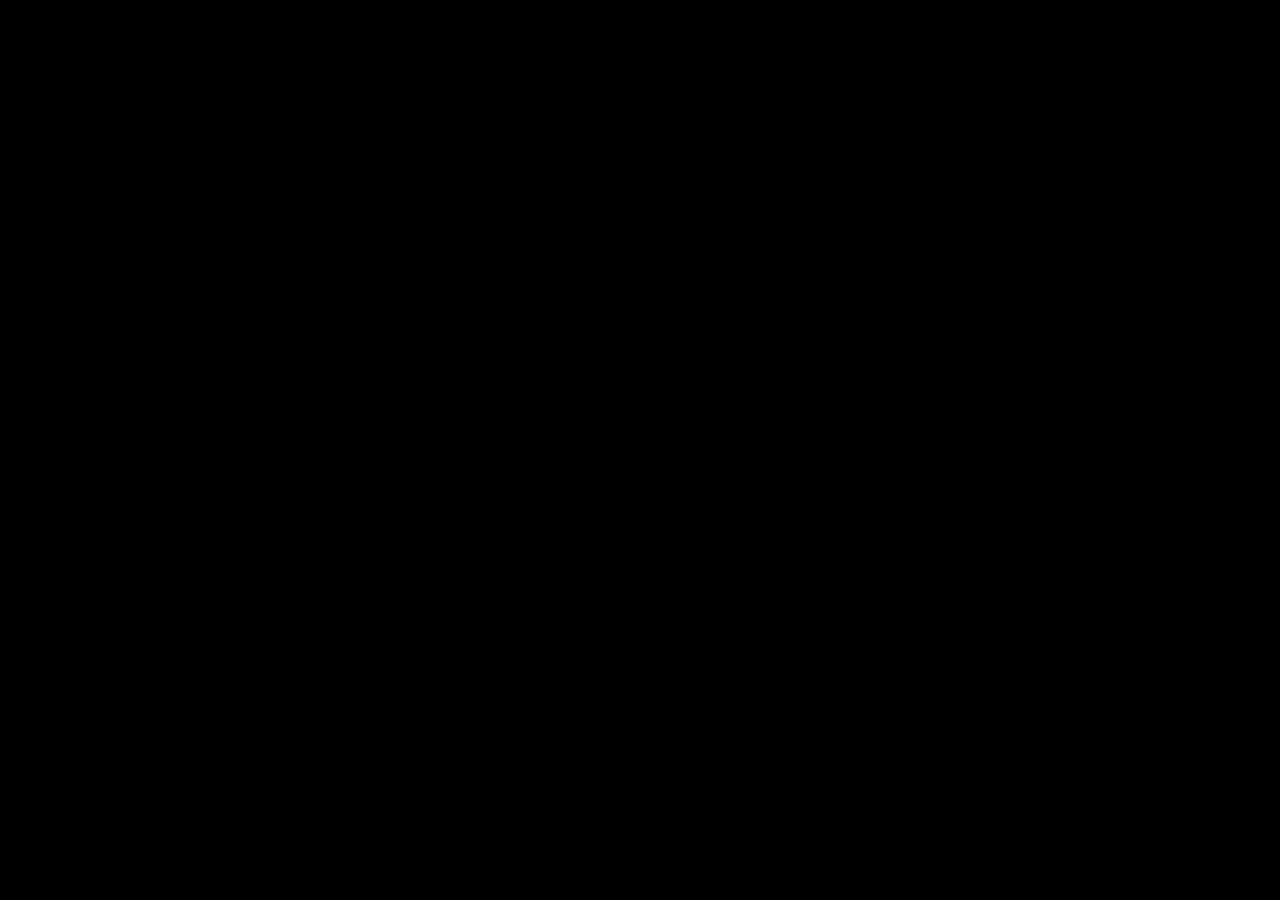
==== index.html @ b855fb1a "Init" ====
<!DOCTYPE html>
<html lang="en">
<head>
    <meta charset="UTF-8">
    <meta name="viewport" content="width=device-width, initial-scale=1.0">
    <title>Document</title>
    <link rel="stylesheet" href="style.css">
</head>
<body>
    
</body>
</html>
---- style.css ----
/* Center the <h1> */


body{
    width: 100vw;
    height:100vh;
    background-color: black;
    margin: 0;
    padding: 0;
    overflow:hidden;
}

h1 {
    margin:0;
    height: 20vh;
    width: 100%;
    padding-top: 10%;
    font-size: ;
    text-align: center;
}

/* Center the icon list */
.icons {
    display: flex;
    justify-content: center; /* Horizontally center icons */
    align-items: center; /* Vertically center icons */
    flex-wrap: wrap;
    margin: 0 auto;
}

/* Styles for the icons (your existing CSS) */
.fa {
    padding: 20px;
    font-size: 30px;
    width: 50px;
    text-align: center;
    text-decoration: none;
    margin: 5px 2px;
    border-radius: 10%;
    transition: 1s;
}

.fa:hover {
    opacity: 0.7;
    padding: 20px;
    font-size: 30px;
    width: 30px;
    text-align: center;
    text-decoration: none;
    border-radius: 50%;
}

/* Add more icon styles if needed */



  .fa-facebook {
    background: #3B5998;
    color: white;
  }
  
  .fa-twitter {
    background: #55ACEE;
    color: white;
  }
  
  .fa-google {
    background: #dd4b39;
    color: white;
  }
  
  .fa-linkedin {
    background: #007bb5;
    color: white;
  }
  
  .fa-github{
    background-color: black;
  }
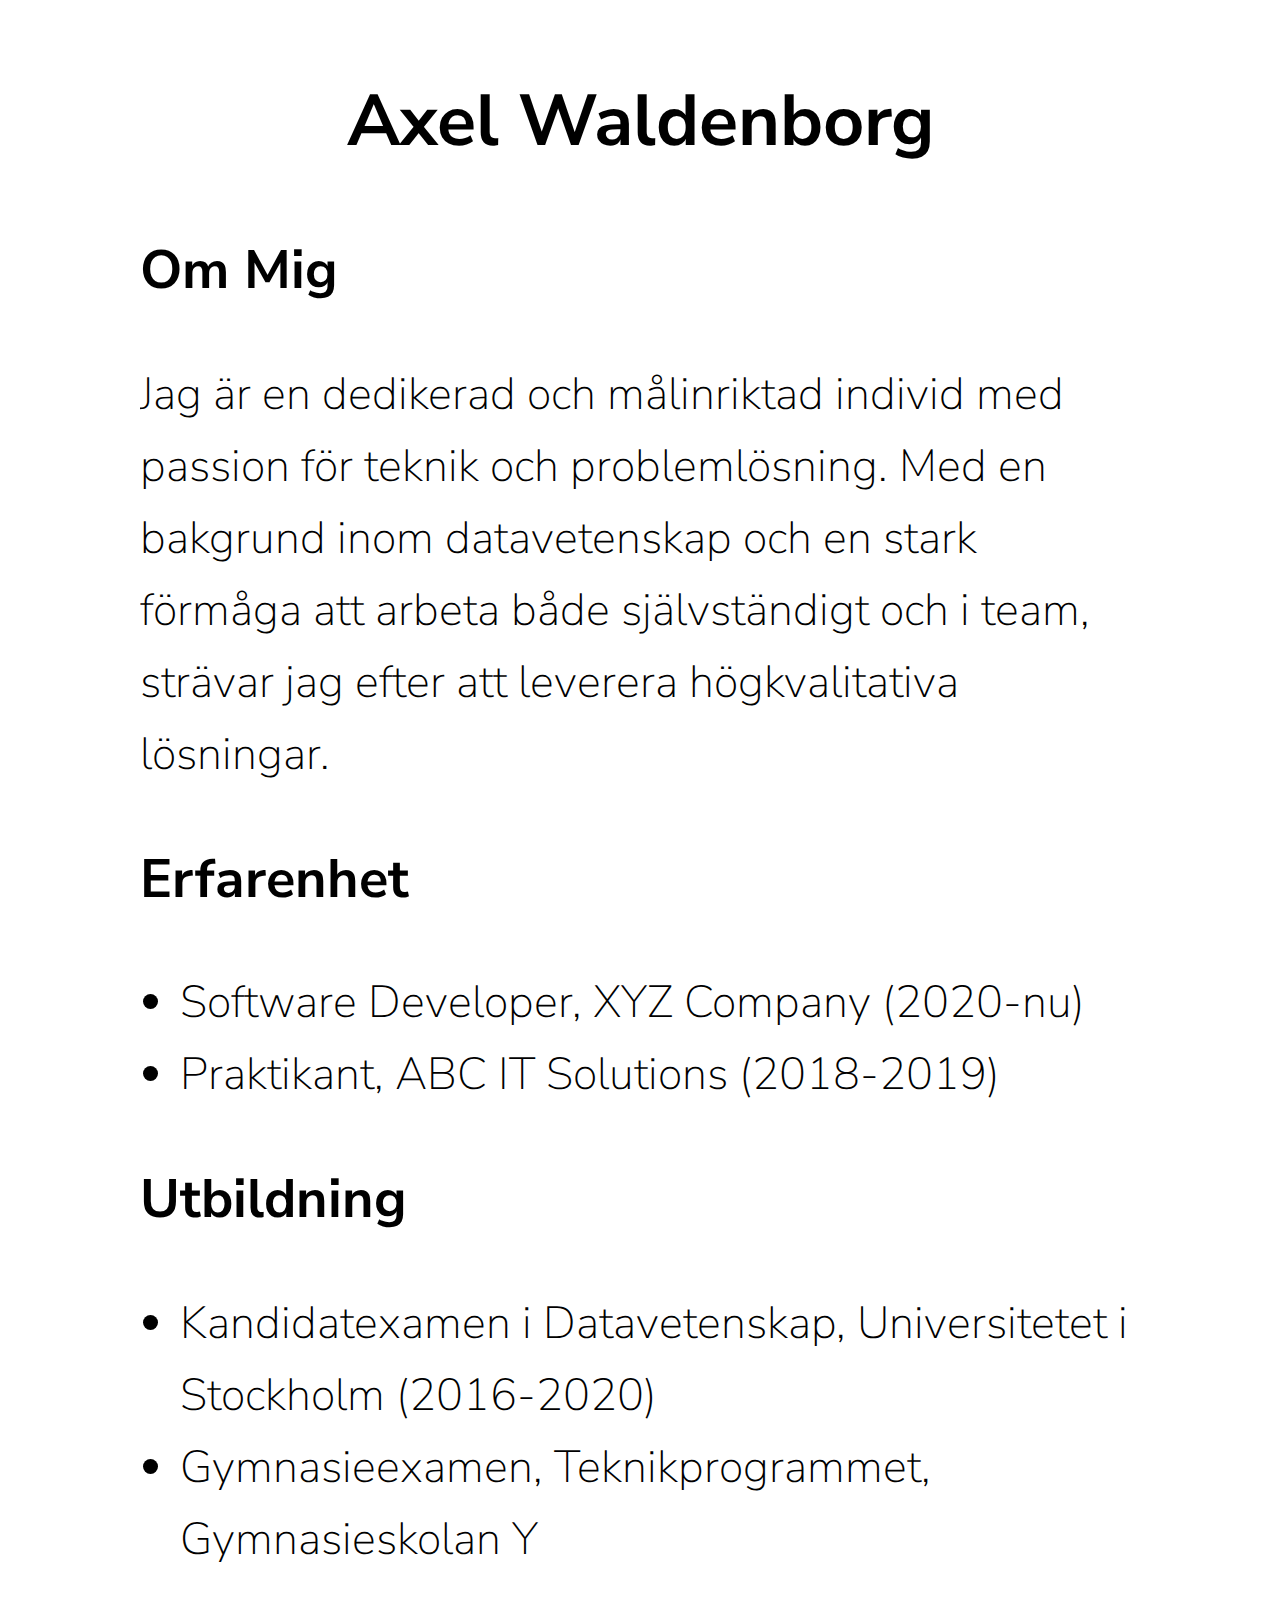
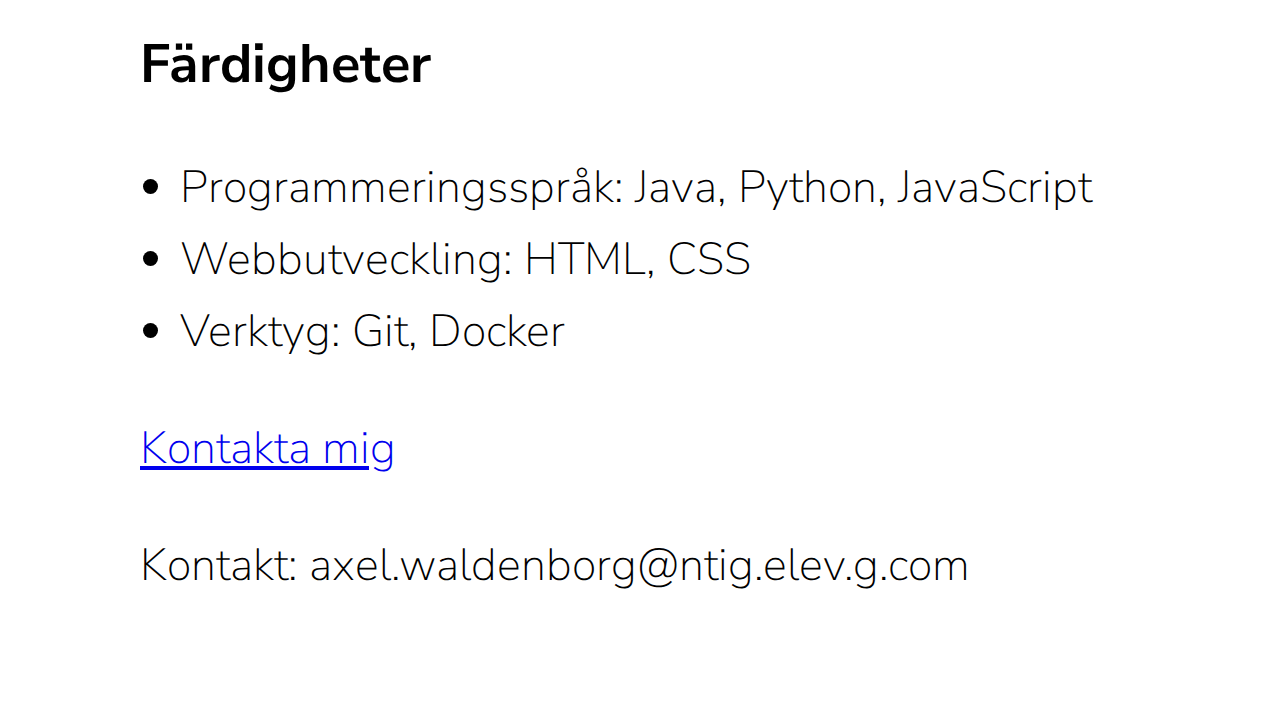
==== commit 42d57cb6: "Init" ====
--- a/index.html
+++ b/index.html
@@ -4,9 +4,87 @@
     <meta charset="UTF-8">
     <meta name="viewport" content="width=device-width, initial-scale=1.0">
     <title>Document</title>
-    <link rel="stylesheet" href="style.css">
 </head>
 <body>
+
+    <div class="container">
+        <header>
+            <h1 style="text-align: center; ">Axel Waldenborg</h1>
+        </header>
+        <section>
+            <h2>Om Mig</h2>
+            <p>Jag är en dedikerad och målinriktad individ med passion för teknik och problemlösning. Med en bakgrund inom datavetenskap och en stark förmåga att arbeta både självständigt och i team, strävar jag efter att leverera högkvalitativa lösningar.</p>
+        </section>
+        <section>
+            <h2>Erfarenhet</h2>
+            <ul>
+                <li>Software Developer, XYZ Company (2020-nu)</li>
+                <li>Praktikant, ABC IT Solutions (2018-2019)</li>
+            </ul>
+        </section>
+        <section>
+            <h2>Utbildning</h2>
+            <ul>
+                <li>Kandidatexamen i Datavetenskap, Universitetet i Stockholm (2016-2020)</li>
+                <li>Gymnasieexamen, Teknikprogrammet, Gymnasieskolan Y</li>
+            </ul>
+        </section>
+        <section>
+            <h2>Färdigheter</h2>
+            <ul>
+                <li>Programmeringsspråk: Java, Python, JavaScript</li>
+                <li>Webbutveckling: HTML, CSS</li>
+                <li>Verktyg: Git, Docker</li>
+            </ul>
+        </section>
+        <footer>
+            <a href="/page.html">Kontakta mig</a>
+            <p>Kontakt: axel.waldenborg@ntig.elev.g.com</p>
+        </footer>
+    </div>
     
 </body>
-</html>+</html>
+
+<style>
+
+    @import url('https://fonts.googleapis.com/css2?family=Nunito+Sans:ital,opsz,wght@0,6..12,200..1000;1,6..12,200..1000&display=swap');
+
+    body {
+        
+            font-family: "Nunito Sans", sans-serif;
+            font-style: normal;
+            font-weight: 200;
+            line-height: 1.6;
+            margin: 0;
+            padding: 5%;
+            font-size: 5vh;
+        }
+        .container {
+            width: 100%;
+            max-width: 1000px;
+            margin: auto;
+            overflow: hidden;
+        }
+        h1 {
+            font-size: 8vh;
+          margin-top: 0;
+        }
+        h2{
+            font-size: 6vh;
+        }
+   
+
+        /* Responsive CSS */
+        @media screen and (max-width: 600px) {
+            .container {
+                padding: 10px;
+            }
+            h1 {
+                font-size: 24px;
+            }
+            h2 {
+                font-size: 20px;
+            }
+        }
+</style>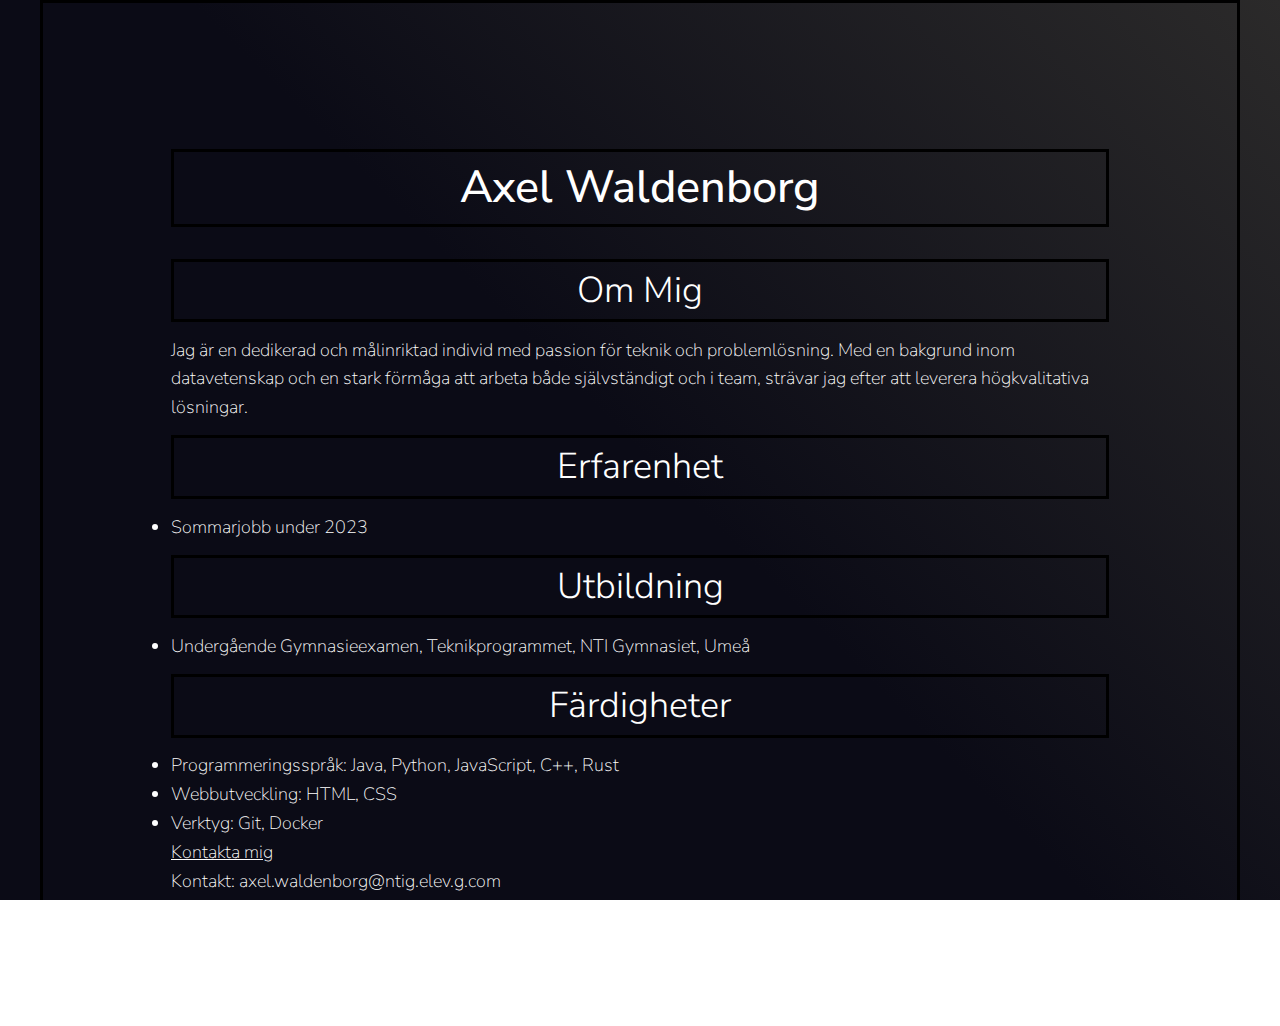
==== commit a1f7d05e: "pallar inte" ====
--- a/index.html
+++ b/index.html
@@ -3,13 +3,14 @@
 <head>
     <meta charset="UTF-8">
     <meta name="viewport" content="width=device-width, initial-scale=1.0">
-    <title>Document</title>
+    <link rel="stylesheet" href="index.css">
+    <title>CV</title>
 </head>
 <body>
 
     <div class="container">
         <header>
-            <h1 style="text-align: center; ">Axel Waldenborg</h1>
+            <h1>Axel Waldenborg</h1>
         </header>
         <section>
             <h2>Om Mig</h2>
@@ -18,73 +19,28 @@
         <section>
             <h2>Erfarenhet</h2>
             <ul>
-                <li>Software Developer, XYZ Company (2020-nu)</li>
-                <li>Praktikant, ABC IT Solutions (2018-2019)</li>
+                <li>Sommarjobb under 2023</li>
             </ul>
         </section>
         <section>
             <h2>Utbildning</h2>
             <ul>
-                <li>Kandidatexamen i Datavetenskap, Universitetet i Stockholm (2016-2020)</li>
-                <li>Gymnasieexamen, Teknikprogrammet, Gymnasieskolan Y</li>
+                <li>Undergående Gymnasieexamen, Teknikprogrammet, NTI Gymnasiet, Umeå</li>
             </ul>
         </section>
         <section>
             <h2>Färdigheter</h2>
             <ul>
-                <li>Programmeringsspråk: Java, Python, JavaScript</li>
+                <li>Programmeringsspråk: Java, Python, JavaScript, C++, Rust</li>
                 <li>Webbutveckling: HTML, CSS</li>
                 <li>Verktyg: Git, Docker</li>
             </ul>
         </section>
         <footer>
-            <a href="/page.html">Kontakta mig</a>
+            <a href="pages/page.html">Kontakta mig</a>
             <p>Kontakt: axel.waldenborg@ntig.elev.g.com</p>
         </footer>
     </div>
     
 </body>
 </html>
-
-<style>
-
-    @import url('https://fonts.googleapis.com/css2?family=Nunito+Sans:ital,opsz,wght@0,6..12,200..1000;1,6..12,200..1000&display=swap');
-
-    body {
-        
-            font-family: "Nunito Sans", sans-serif;
-            font-style: normal;
-            font-weight: 200;
-            line-height: 1.6;
-            margin: 0;
-            padding: 5%;
-            font-size: 5vh;
-        }
-        .container {
-            width: 100%;
-            max-width: 1000px;
-            margin: auto;
-            overflow: hidden;
-        }
-        h1 {
-            font-size: 8vh;
-          margin-top: 0;
-        }
-        h2{
-            font-size: 6vh;
-        }
-   
-
-        /* Responsive CSS */
-        @media screen and (max-width: 600px) {
-            .container {
-                padding: 10px;
-            }
-            h1 {
-                font-size: 24px;
-            }
-            h2 {
-                font-size: 20px;
-            }
-        }
-</style>--- a/index.css
+++ b/index.css
@@ -0,0 +1,78 @@
+@import url('https://fonts.googleapis.com/css2?family=Nunito+Sans:ital,opsz,wght@0,6..12,200..1000;1,6..12,200..1000&display=swap');
+
+* {
+    margin: 0; /* Resets margin for all elements */
+    padding: 0; /* Resets padding for all elements */
+    box-sizing: border-box; /* Ensures padding and border are included in the total width and height */
+    font-family: "Nunito Sans", sans-serif;
+    font-style: normal;
+    font-weight: 100;
+    color: #fff;
+    line-height: 1.6;
+}
+
+body, html {
+    height: 100%; /* Full height for both html and body */
+    width: 100%; /* Full width for both html and body */
+    margin: 0;
+    padding: 0;
+    background: linear-gradient(45deg, rgb(11, 11, 22) 50%, rgb(43, 42, 42));
+    overflow-x: hidden; /* Hide horizontal overflow */
+}
+
+.container {
+    margin: 0 auto;
+    padding: 5vmin;
+    display: flex;
+    flex-direction: column;
+    max-width: 1200px; /* Maximum width of the container */
+    width: 100%; /* Make the container take up to 100% of the body's width */
+    font-size: 2vmin;
+    padding: 10%;
+    border: solid black;
+}
+
+h1, h2 {
+    text-align: center;
+    width: 100%; /* Ensure headings take full width of their container */
+    border: solid black;
+}
+
+h1 {
+    font-size: 5vmin;
+    font-weight: 500;
+    margin: 2vmin 0;
+}
+
+h2 {
+    font-size: 4vmin;
+    font-weight: 300;
+    margin: 1.5vmin 0;
+}
+
+
+
+/* Media Queries */
+@media (max-width: 768px) {
+    .container {
+        font-size: 5vmin;
+    }
+
+    h1 {
+        font-size: 7vmin;
+    }
+
+    h2 {
+        font-size: 6vmin;
+    }
+}
+
+@media (max-width: 480px) {
+    .container {
+        padding: 10vmin;
+    }
+
+    h1, h2 {
+        font-weight: 400;
+    }
+}
